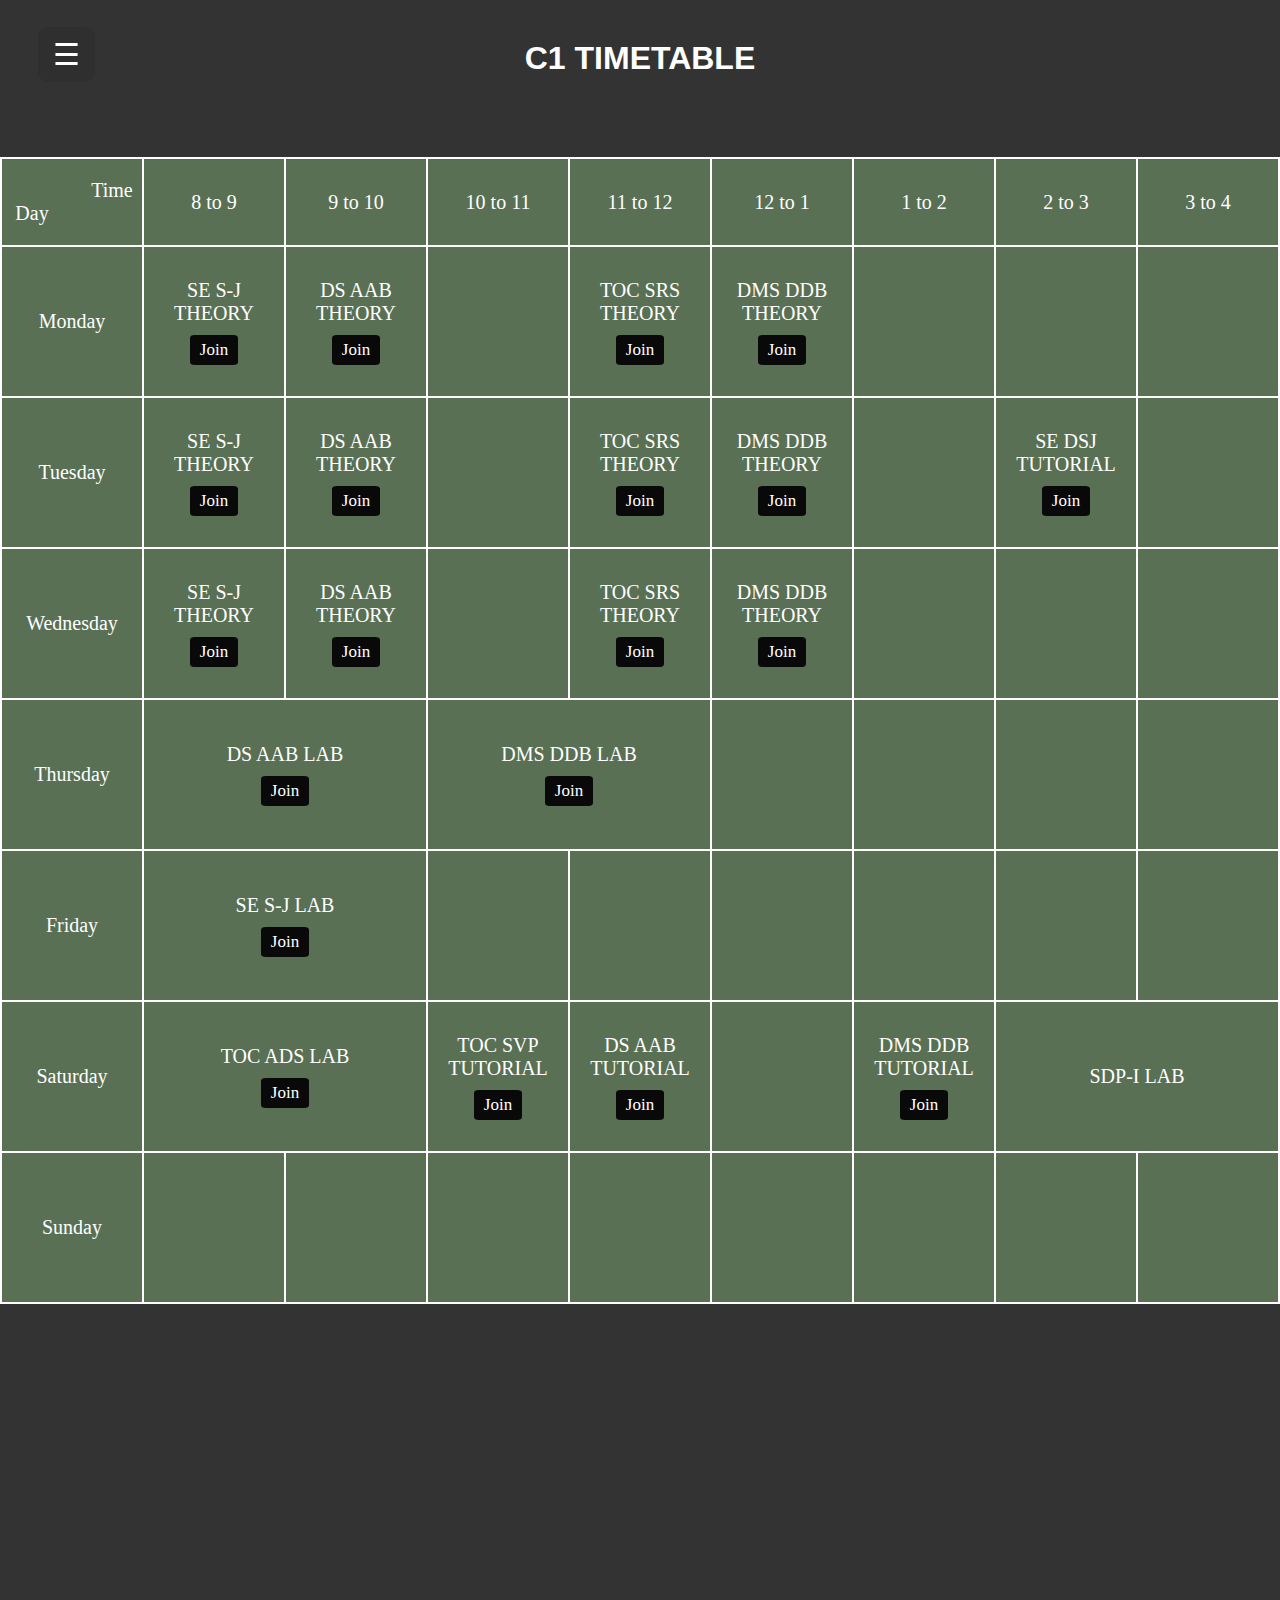
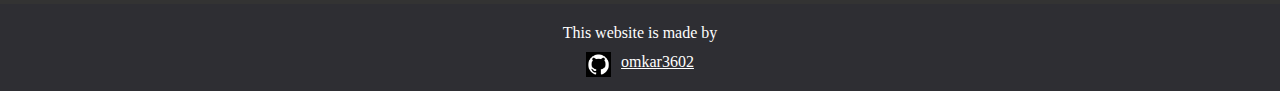
==== index.html @ 1ed95501 "moved toc lab c1 to sat" ====
<!DOCTYPE html>
<html>

<head>
    <title>
        C1 TIMETABLE
    </title>
    <link rel="icon" href="images/calendar-event.svg" type="image/x-icon">
    <meta name="viewport" content="width=device-width, initial-scale=0.7, user-scalable=yes">
    <script type="text/javascript" src="https://ajax.googleapis.com/ajax/libs/jquery/1.12.4/jquery.min.js"></script>
    <script type="text/javascript" src="utils/jquery.doubleScroll.js"></script>
    <link rel="stylesheet" type="text/css" href="style/main.css">
</head>

<body>
    <main>
        <h1 id="heading">C1 TIMETABLE</h1>
        <button class="openbtn" onclick="openNav()">☰</button>
        <div id="mySidebar" class="sidebar">
            <a href="javascript:void(0)" class="closebtn" onclick="closeNav()">×</a>
            <a href="index.html">C1 TIMETABLE</a>
            <a href="C2.html">C2 TIMETABLE</a>
            <a href="C3.html">C3 TIMETABLE</a>
            <a href="https://github.com/omkar3602/omkar3602.github.io" target="_blank">
                <div class="gitimg">
                    <img src="images/github.png" alt="github">
                </div>
                Github link
            </a>
        </div>
        <div class="responsive">
            <table id="myTable">
                <tr>
                    <td style="min-width:100px">
                        <!-- <div class="line"></div> -->
                        <div class="right">Time</div>
                        <div class="left">Day</div>
                    </td>
                    <td style="min-width:100px">8 to 9</td>
                    <td style="min-width:100px">9 to 10</td>
                    <td style="min-width:100px">10 to 11</td>
                    <td style="min-width:100px">11 to 12</td>
                    <td style="min-width:100px">12 to 1</td>
                    <td style="min-width:100px">1 to 2</td>
                    <td style="min-width:100px">2 to 3</td>
                    <td style="min-width:100px">3 to 4</td>
                    <td style="min-width:100px">4 to 5</td>
                    <td style="min-width:100px">5 to 6</td>
                </tr>
                <tr height="151">
                    <td>Monday</td>
                    <td>
                        SE S-J THEORY
                        <a href="https://meet.google.com/gjp-chkc-pif" target="_blank">Join</a>
                    </td>
                    <td>
                        DS AAB THEORY
                        <a href="https://meet.google.com/sne-xwvb-awe" target="_blank">Join</a>
                    </td>
                    <td></td>
                    <td>
                        TOC SRS THEORY
                        <a href="https://meet.google.com/kwf-mywf-iic" target="_blank">Join</a>
                    </td>
                    <td>
                        DMS DDB THEORY
                        <a href="https://meet.google.com/fhu-aett-rfx" target="_blank">Join</a>
                    </td>
                    <td></td>
                    <td></td>
                    <td></td>
                    <td></td>
                    <td></td>
                </tr>
                <tr height="151">
                    <td>Tuesday</td>
                    <td>
                        SE S-J THEORY
                        <a href="https://meet.google.com/gjp-chkc-pif" target="_blank">Join</a>
                    </td>
                    <td>
                        DS AAB THEORY
                        <a href="https://meet.google.com/sne-xwvb-awe" target="_blank">Join</a>
                    </td>
                    <td></td>
                    <td>
                        TOC SRS THEORY
                        <a href="https://meet.google.com/kwf-mywf-iic" target="_blank">Join</a>
                    </td>
                    <td>
                        DMS DDB THEORY
                        <a href="https://meet.google.com/fhu-aett-rfx" target="_blank">Join</a>
                    </td>
                    <td></td>
                    <td>
                        SE DSJ TUTORIAL
                        <a href="https://meet.google.com/sbp-oxto-xka" target="_blank">Join</a>
                    </td>
                    <td></td>
                    <td></td>
                    <td></td>
                </tr>
                <tr height="151">
                    <td>Wednesday</td>
                    <td>
                        SE S-J THEORY
                        <a href="https://meet.google.com/gjp-chkc-pif" target="_blank">Join</a>
                    </td>
                    <td>
                        DS AAB THEORY
                        <a href="https://meet.google.com/sne-xwvb-awe" target="_blank">Join</a>
                    </td>
                    <td></td>
                    <td>
                        TOC SRS THEORY
                        <a href="https://meet.google.com/kwf-mywf-iic" target="_blank">Join</a>
                    </td>
                    <td>
                        DMS DDB THEORY
                        <a href="https://meet.google.com/fhu-aett-rfx" target="_blank">Join</a>
                    </td>
                    <td></td>
                    <td></td>
                    <td></td>
                    <td></td>
                    <td></td>
                </tr>
                <tr height="151">
                    <td>Thursday</td>
                    <td colspan="2">
                        DS AAB LAB
                        <a href="https://meet.google.com/sne-xwvb-awe" target="_blank">Join</a>
                    </td>
                    <td colspan="2">
                        DMS DDB LAB
                        <a href="https://meet.google.com/ckw-exks-jpo" target="_blank">Join</a>
                    </td>
                    <td></td>
                    <td></td>
                    <td></td>
                    <td></td>
                    <td></td>
                    <td></td>
                </tr>
                <tr height="151">
                    <td>Friday</td>
                    <td colspan="2">
                        SE S-J LAB
                        <a href="https://meet.google.com/gjp-chkc-pif" target="_blank">Join</a>
                    </td>
                    <td></td>
                    <td></td>
                    <td></td>
                    <td></td>
                    <td></td>
                    <td></td>
                    <td></td>
                    <td></td>
                </tr>
                <tr height="151">
                    <td>Saturday</td>
                    <td colspan="2">
                        TOC ADS LAB
                        <a href="https://meet.google.com/qin-ubzt-kwa" target="_blank">Join</a>
                    </td>
                    <td>
                        TOC SVP TUTORIAL
                        <a href="https://meet.google.com/xcw-bgxd-rej" target="_blank">Join</a>
                    </td>
                    <td>
                        DS AAB TUTORIAL
                        <a href="https://meet.google.com/sne-xwvb-awe" target="_blank">Join</a>
                    </td>
                    <td></td>
                    <td>
                        DMS DDB TUTORIAL
                        <a href="https://meet.google.com/zoc-qiup-boy" target="_blank">Join</a>
                    </td>
                    <td colspan="2">
                        SDP-I LAB
                    </td>
                    <td colspan="2">
                        EDAI-III LAB
                    </td>
                </tr>
                <tr height="151">
                    <td>Sunday</td>
                    <td></td>
                    <td></td>
                    <td></td>
                    <td></td>
                    <td></td>
                    <td></td>
                    <td></td>
                    <td></td>
                    <td></td>
                    <td></td>
                </tr>
            </table>
        </div>
        <div class="space"></div>
    </main>
    <footer>
        <p>This website is made by</p>
        <div class="center">
            <div class="gitimg">
                <img src="images/github.png" alt="github">
            </div>
            <div class="git">
                <a href="https://github.com/omkar3602" target="_blank">
                    omkar3602
                </a>
            </div>
        </div>
    </footer>
    <script type="text/javascript">
        $(document).ready(function () {
            $('.responsive').doubleScroll({ resetOnWindowResize: true });
        });
    </script>
    <script>
        function openNav() {
            document.getElementById("mySidebar").style.width = "250px";
        }

        function closeNav() {
            document.getElementById("mySidebar").style.width = "0";
        }
    </script>
</body>

</html>
---- style/main.css ----
html {
    height: 100%;
}

* {
    padding: 0;
    margin: 0;
}

body {
    background: #333;
    color: #fff;
    text-align: center;
    /*overflow-x: hidden;*/
    display: flex;
    flex-direction: column;
    min-height: 100%;
}

#heading {
    color: #fff;
    text-align: center;
    font-family: 'Lucida Sans', 'Lucida Sans Regular', 'Lucida Grande', 'Lucida Sans Unicode', Geneva, Verdana, sans-serif;
    margin: 40px auto 60px auto;
}

table {
    margin: 0 auto;
    border-collapse: collapse;
    background: rgb(89, 112, 85);
}

@media screen and (min-width: 800px) {
    table {
        width: 70%;
    }
}

.right {
    position: relative;
    left: 40%;
}

.left {
    position: relative;
    right: 40%;
}

td {
    min-width: 90px;
    border: 2px solid #fff;
    padding: 20px;
}

tr {
    font-size: 20px;
}

table a {
    width: fit-content;
    padding: 5px 10px;
    text-decoration: none;
    color: #fff;
    display: block;
    margin: 10px auto 0 auto;
    background: rgb(10, 9, 9);
    border-radius: 10%;
    font-size: 17px;
}

table a:hover {
    background: rgb(63, 48, 58);
    /* border: solid 1px black;  */
}

.space {
    margin-bottom: 300px;
}

footer {
    background: #2e2e33;
    color: #fff;
    text-align: center;
    padding: 20px;
    padding-bottom: 10px;
    margin-top: auto;
    /* width: 100%; */
}

footer p {
    padding-bottom: 10px;
}

.gitimg {
    float: left;
    width: fit-content;
}

footer img {
    display: block;
    margin: 0 auto;
    width: 25px;
}

footer a {
    margin-left: 10px;
    vertical-align: middle;
    color: #fff;
}

footer a:hover {
    color: cornflowerblue;
}

footer a:active {
    color: rgb(159, 100, 237);
}

.git {
    vertical-align: middle;
    float: left;
    box-sizing: border-box;
}

.center {
    display: inline-block;
    margin: auto;
}

.line {
    width: 163px;
    height: 46px;
    border-bottom: 1px solid #fff;
    transform:
        translateY(-20px) translateX(-20px) rotate(32deg);
    position: absolute;
    /* top: -20px; */
}

.responsive {
    overflow-x: auto;
}

.sidebar {
    height: 100%;
    width: 0;
    position: fixed;
    z-index: 1;
    top: 0;
    left: 0;
    background-color: rgb(37, 37, 37);
    overflow-x: hidden;
    transition: 0.5s;
    padding-top: 60px;
}

.sidebar a {
    padding: 8px 8px 8px 32px;
    text-decoration: none;
    font-size: 25px;
    color: #818181;
    display: block;
    transition: 0.3s;
}

.sidebar a:hover {
    color: #f1f1f1;
}

.sidebar .closebtn {
    position: absolute;
    top: 0;
    right: 25px;
    font-size: 36px;
    margin-left: 50px;
}

.openbtn {
    font-size: 30px;
    cursor: pointer;
    background-color: #333;
    color: white;
    padding: 10px 15px;
    border: none;
    border-radius: 10px;
    position: absolute;
    top: 3%;
    left: 3%;
    background-color: rgb(47, 47, 47);
}

.openbtn:hover {
    background-color: rgb(39, 39, 39);
}

/* On smaller screens, where height is less than 450px, change the style of the sidenav (less padding and a smaller font size) */
@media screen and (max-height: 450px) {
    .sidebar {
        padding-top: 15px;
    }

    .sidebar a {
        font-size: 18px;
    }

}

#mySidebar img {
    display: block;
    margin: 0 auto;
    padding-left: 20px;
    width: 25px;
}
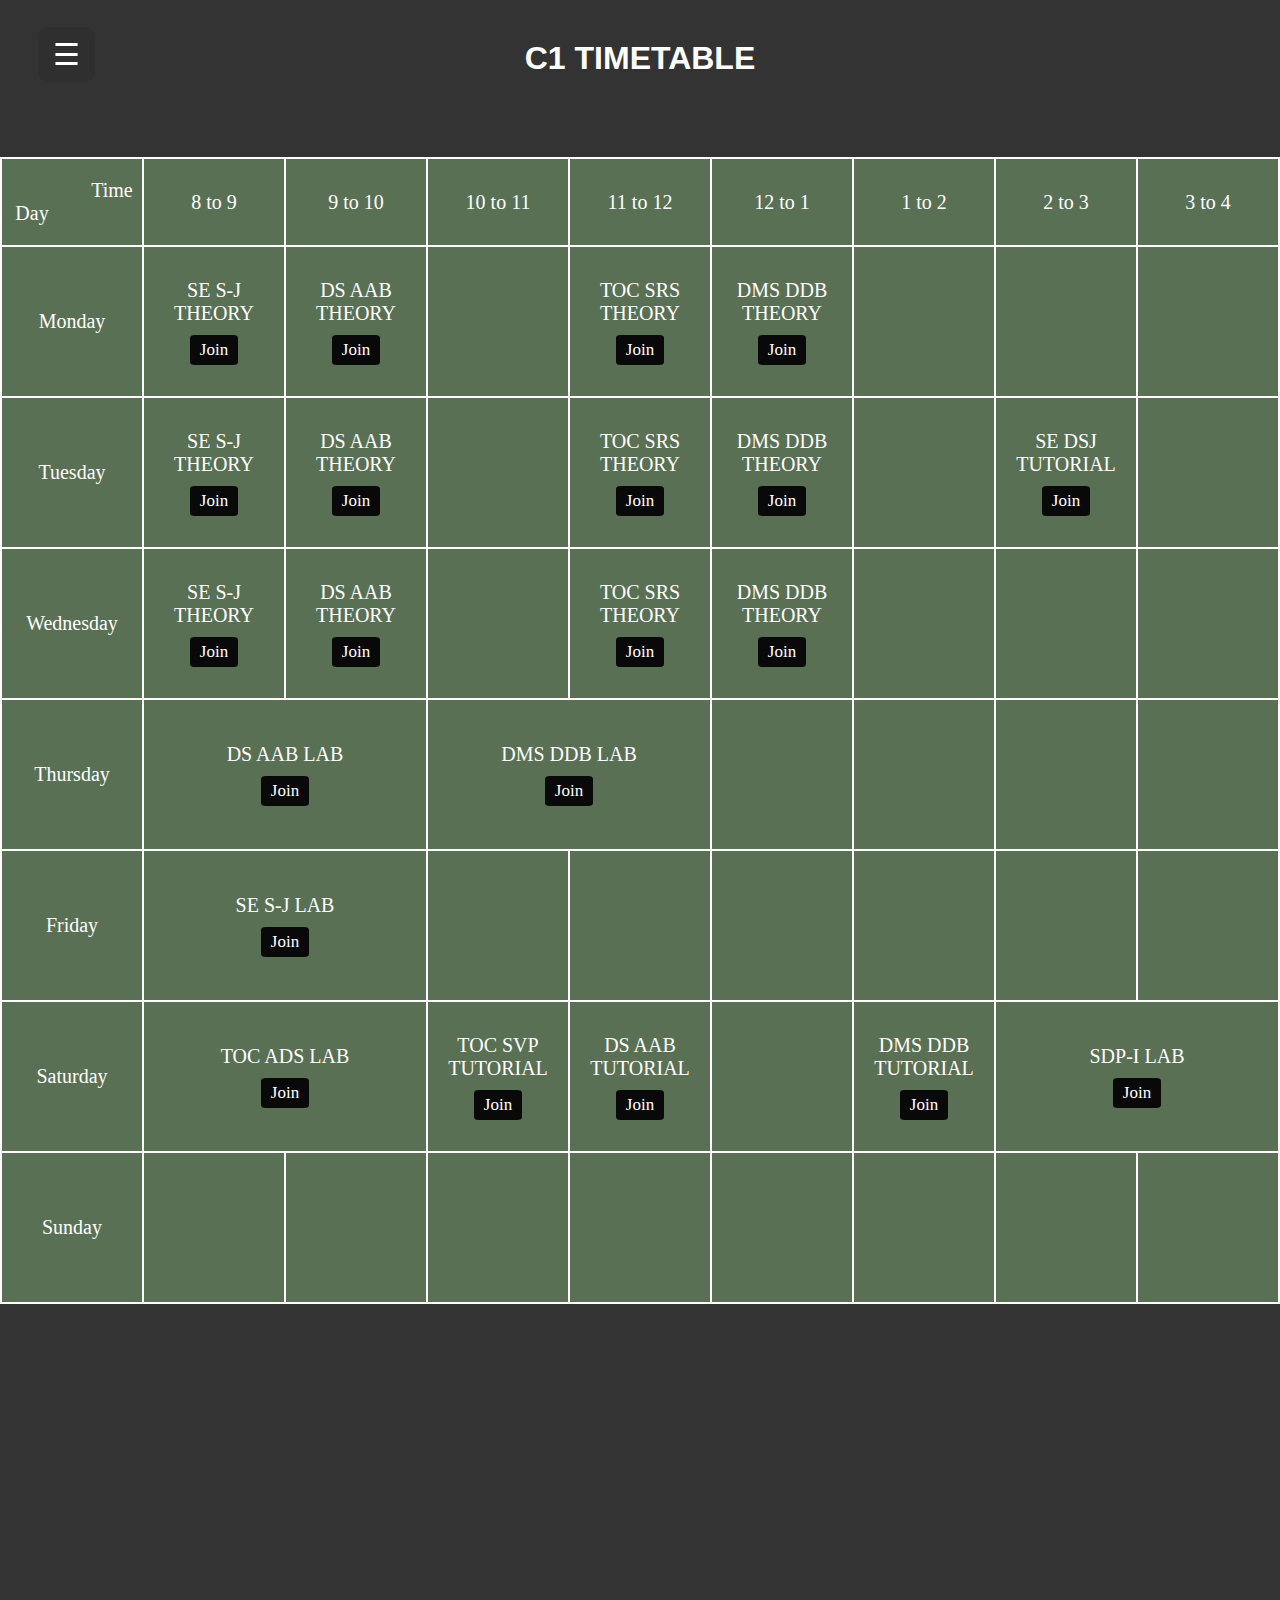
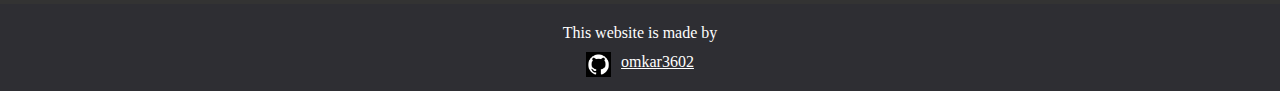
==== commit 3847c24a: "added edi and sdp links" ====
--- a/index.html
+++ b/index.html
@@ -51,7 +51,7 @@
                     <td>Monday</td>
                     <td>
                         SE S-J THEORY
-                        <a href="https://meet.google.com/gjp-chkc-pif" target="_blank">Join</a>
+                        <a href="https://meet.google.com/lookup/ghhy43ghkd" target="_blank">Join</a>
                     </td>
                     <td>
                         DS AAB THEORY
@@ -76,7 +76,7 @@
                     <td>Tuesday</td>
                     <td>
                         SE S-J THEORY
-                        <a href="https://meet.google.com/gjp-chkc-pif" target="_blank">Join</a>
+                        <a href="https://meet.google.com/lookup/ghhy43ghkd" target="_blank">Join</a>
                     </td>
                     <td>
                         DS AAB THEORY
@@ -104,7 +104,7 @@
                     <td>Wednesday</td>
                     <td>
                         SE S-J THEORY
-                        <a href="https://meet.google.com/gjp-chkc-pif" target="_blank">Join</a>
+                        <a href="https://meet.google.com/lookup/ghhy43ghkd" target="_blank">Join</a>
                     </td>
                     <td>
                         DS AAB THEORY
@@ -146,7 +146,7 @@
                     <td>Friday</td>
                     <td colspan="2">
                         SE S-J LAB
-                        <a href="https://meet.google.com/gjp-chkc-pif" target="_blank">Join</a>
+                        <a href="https://meet.google.com/lookup/ghhy43ghkd" target="_blank">Join</a>
                     </td>
                     <td></td>
                     <td></td>
@@ -178,9 +178,11 @@
                     </td>
                     <td colspan="2">
                         SDP-I LAB
+                        <a href="https://meet.google.com/uiy-dyjc-aqu" target="_blank">Join</a>
                     </td>
                     <td colspan="2">
                         EDAI-III LAB
+                        <a href="https://meet.google.com/wjn-mfjq-yja" target="_blank">Join</a>
                     </td>
                 </tr>
                 <tr height="151">
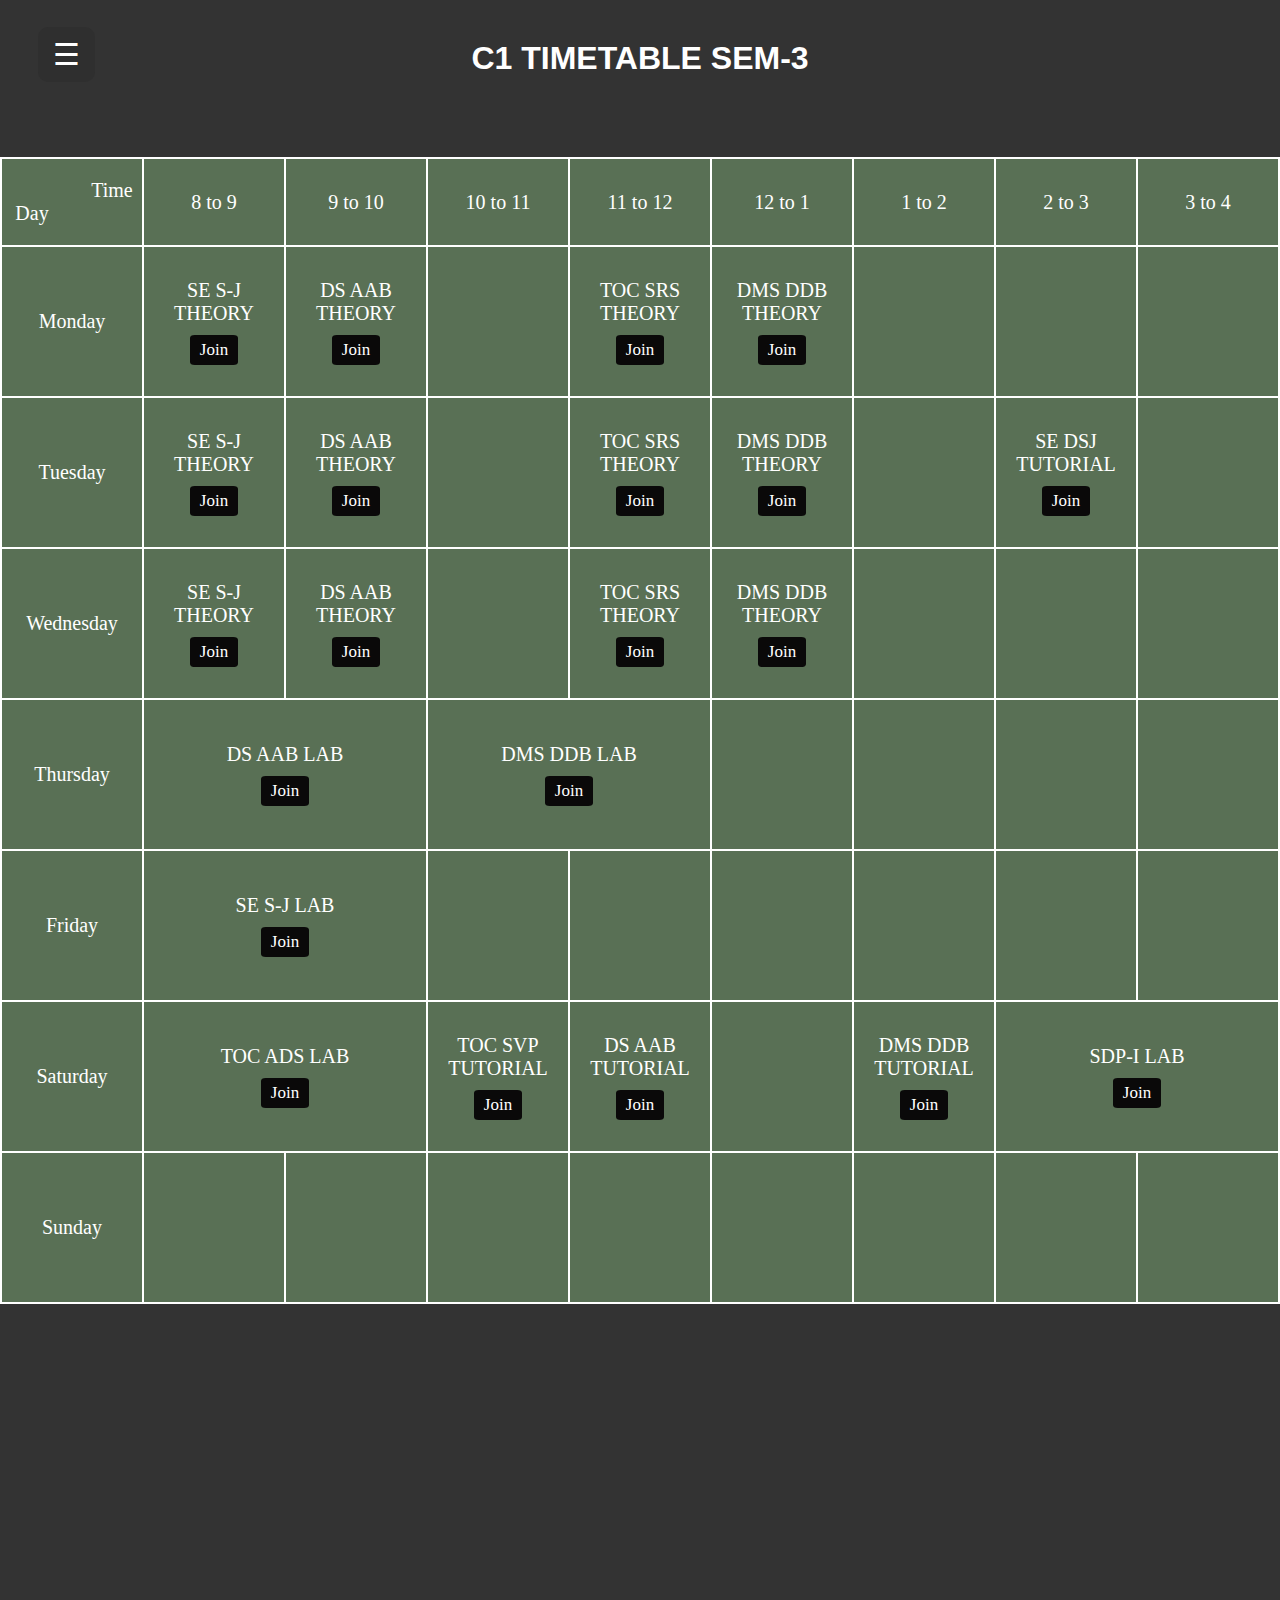
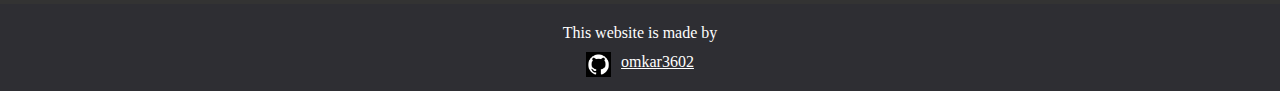
==== commit a4eeb66c: "SEM-3 TIMETABLE" ====
--- a/index.html
+++ b/index.html
@@ -14,7 +14,7 @@
 
 <body>
     <main>
-        <h1 id="heading">C1 TIMETABLE</h1>
+        <h1 id="heading">C1 TIMETABLE  SEM-3</h1>
         <button class="openbtn" onclick="openNav()">☰</button>
         <div id="mySidebar" class="sidebar">
             <a href="javascript:void(0)" class="closebtn" onclick="closeNav()">×</a>
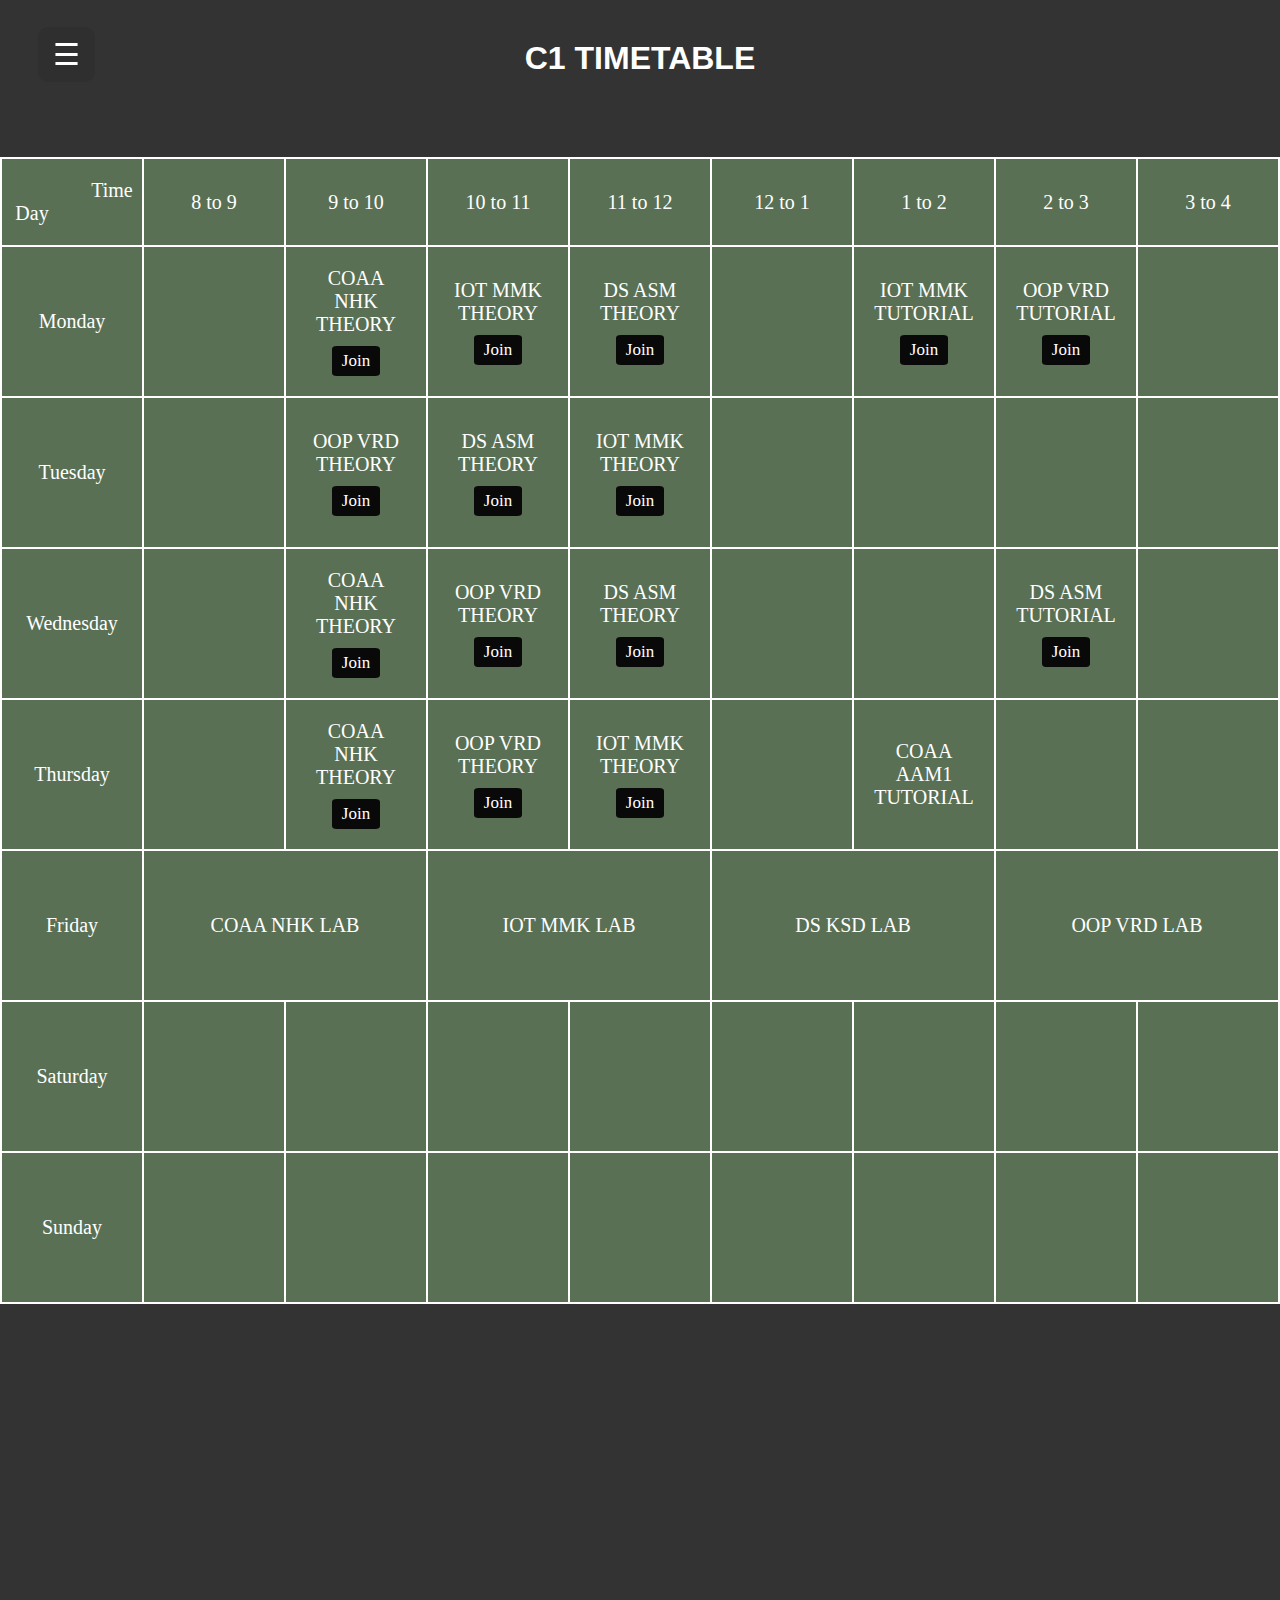
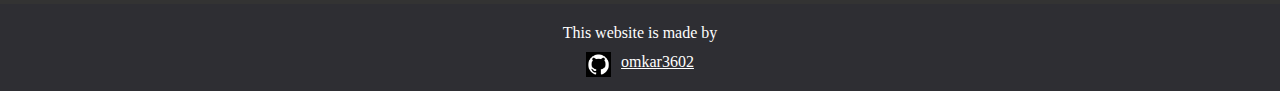
==== commit 3a3380aa: "SEM-4 TIMETABLE" ====
--- a/index.html
+++ b/index.html
@@ -14,13 +14,11 @@
 
 <body>
     <main>
-        <h1 id="heading">C1 TIMETABLE  SEM-3</h1>
+        <h1 id="heading">C1 TIMETABLE</h1>
         <button class="openbtn" onclick="openNav()">☰</button>
         <div id="mySidebar" class="sidebar">
             <a href="javascript:void(0)" class="closebtn" onclick="closeNav()">×</a>
             <a href="index.html">C1 TIMETABLE</a>
-            <a href="C2.html">C2 TIMETABLE</a>
-            <a href="C3.html">C3 TIMETABLE</a>
             <a href="https://github.com/omkar3602/omkar3602.github.io" target="_blank">
                 <div class="gitimg">
                     <img src="images/github.png" alt="github">
@@ -49,94 +47,99 @@
                 </tr>
                 <tr height="151">
                     <td>Monday</td>
-                    <td>
-                        SE S-J THEORY
-                        <a href="https://meet.google.com/lookup/ghhy43ghkd" target="_blank">Join</a>
-                    </td>
-                    <td>
-                        DS AAB THEORY
-                        <a href="https://meet.google.com/sne-xwvb-awe" target="_blank">Join</a>
-                    </td>
-                    <td></td>
-                    <td>
-                        TOC SRS THEORY
-                        <a href="https://meet.google.com/kwf-mywf-iic" target="_blank">Join</a>
-                    </td>
-                    <td>
-                        DMS DDB THEORY
-                        <a href="https://meet.google.com/fhu-aett-rfx" target="_blank">Join</a>
-                    </td>
-                    <td></td>
-                    <td></td>
+                    <td></td>
+                    <td>
+                        COAA NHK THEORY
+                        <a href="https://meet.google.com/fui-mzqu-ojn" target="_blank">Join</a>
+                    </td>
+                    <td>
+                        IOT MMK THEORY
+                        <a href="https://meet.google.com/ywf-bxyt-tgx" target="_blank">Join</a>
+                    </td>
+                    <td>
+                        DS ASM THEORY
+                        <a href="https://meet.google.com/dex-bqvg-yib" target="_blank">Join</a>
+                    </td>
+                    <td></td>
+                    <td>
+                        IOT MMK TUTORIAL
+                        <a href="https://meet.google.com/ywf-bxyt-tgx" target="_blank">Join</a>
+                    </td>
+                    <td>
+                        OOP VRD TUTORIAL
+                        <a href="https://meet.google.com/vuk-jyvq-jhz" target="_blank">Join</a>
+                    </td>
                     <td></td>
                     <td></td>
                     <td></td>
                 </tr>
                 <tr height="151">
                     <td>Tuesday</td>
-                    <td>
-                        SE S-J THEORY
-                        <a href="https://meet.google.com/lookup/ghhy43ghkd" target="_blank">Join</a>
-                    </td>
-                    <td>
-                        DS AAB THEORY
-                        <a href="https://meet.google.com/sne-xwvb-awe" target="_blank">Join</a>
-                    </td>
-                    <td></td>
-                    <td>
-                        TOC SRS THEORY
-                        <a href="https://meet.google.com/kwf-mywf-iic" target="_blank">Join</a>
-                    </td>
-                    <td>
-                        DMS DDB THEORY
-                        <a href="https://meet.google.com/fhu-aett-rfx" target="_blank">Join</a>
-                    </td>
-                    <td></td>
-                    <td>
-                        SE DSJ TUTORIAL
-                        <a href="https://meet.google.com/sbp-oxto-xka" target="_blank">Join</a>
-                    </td>
+                    <td></td>
+                    <td>
+                        OOP VRD THEORY
+                        <a href="https://meet.google.com/vuk-jyvq-jhz" target="_blank">Join</a>
+                    </td>
+                    <td>
+                        DS ASM THEORY
+                        <a href="https://meet.google.com/dex-bqvg-yib" target="_blank">Join</a>
+                    </td>
+                    <td>
+                        IOT MMK THEORY
+                        <a href="https://meet.google.com/ywf-bxyt-tgx" target="_blank">Join</a>
+                    </td>
+                    <td></td>
+                    <td></td>
+                    <td></td>
                     <td></td>
                     <td></td>
                     <td></td>
                 </tr>
                 <tr height="151">
                     <td>Wednesday</td>
-                    <td>
-                        SE S-J THEORY
-                        <a href="https://meet.google.com/lookup/ghhy43ghkd" target="_blank">Join</a>
-                    </td>
-                    <td>
-                        DS AAB THEORY
-                        <a href="https://meet.google.com/sne-xwvb-awe" target="_blank">Join</a>
-                    </td>
-                    <td></td>
-                    <td>
-                        TOC SRS THEORY
-                        <a href="https://meet.google.com/kwf-mywf-iic" target="_blank">Join</a>
-                    </td>
-                    <td>
-                        DMS DDB THEORY
-                        <a href="https://meet.google.com/fhu-aett-rfx" target="_blank">Join</a>
-                    </td>
-                    <td></td>
-                    <td></td>
+                    <td></td>
+                    <td>
+                        COAA NHK THEORY
+                        <a href="https://meet.google.com/fui-mzqu-ojn" target="_blank">Join</a>
+                    </td>
+                    <td>
+                        OOP VRD THEORY
+                        <a href="https://meet.google.com/vuk-jyvq-jhz" target="_blank">Join</a>
+                    </td>
+                    <td>
+                        DS ASM THEORY
+                        <a href="https://meet.google.com/dex-bqvg-yib" target="_blank">Join</a>
+                    </td>
+                    <td></td>
+                    <td></td>
+                    <td>
+                        DS ASM TUTORIAL
+                        <a href="https://meet.google.com/dex-bqvg-yib" target="_blank">Join</a>
+                    </td>
                     <td></td>
                     <td></td>
                     <td></td>
                 </tr>
                 <tr height="151">
                     <td>Thursday</td>
-                    <td colspan="2">
-                        DS AAB LAB
-                        <a href="https://meet.google.com/sne-xwvb-awe" target="_blank">Join</a>
-                    </td>
-                    <td colspan="2">
-                        DMS DDB LAB
-                        <a href="https://meet.google.com/ckw-exks-jpo" target="_blank">Join</a>
-                    </td>
-                    <td></td>
-                    <td></td>
+                    <td></td>
+                    <td>
+                        COAA NHK THEORY
+                        <a href="https://meet.google.com/fui-mzqu-ojn" target="_blank">Join</a>
+                    </td>
+                    <td>
+                        OOP VRD THEORY
+                        <a href="https://meet.google.com/vuk-jyvq-jhz" target="_blank">Join</a>
+                    </td>
+                    <td>
+                        IOT MMK THEORY
+                        <a href="https://meet.google.com/ywf-bxyt-tgx" target="_blank">Join</a>
+                    </td>
+                    <td></td>
+                    <td>
+                        COAA AAM1 TUTORIAL
+                        <!-- <a href="" target="_blank">Join</a> -->
+                    </td>
                     <td></td>
                     <td></td>
                     <td></td>
@@ -145,45 +148,36 @@
                 <tr height="151">
                     <td>Friday</td>
                     <td colspan="2">
-                        SE S-J LAB
-                        <a href="https://meet.google.com/lookup/ghhy43ghkd" target="_blank">Join</a>
-                    </td>
-                    <td></td>
-                    <td></td>
-                    <td></td>
-                    <td></td>
-                    <td></td>
-                    <td></td>
+                        COAA NHK LAB
+                        <!-- <a href="" target="_blank">Join</a> -->
+                    </td>
+                    <td colspan="2">
+                        IOT MMK LAB
+                        <!-- <a href="" target="_blank">Join</a> -->
+                    </td>
+                    <td colspan="2">
+                        DS KSD LAB
+                        <!-- <a href="" target="_blank">Join</a> -->
+                    </td>
+                    <td colspan="2">
+                        OOP VRD LAB
+                        <!-- <a href="" target="_blank">Join</a> -->
+                    </td>
                     <td></td>
                     <td></td>
                 </tr>
                 <tr height="151">
                     <td>Saturday</td>
-                    <td colspan="2">
-                        TOC ADS LAB
-                        <a href="https://meet.google.com/qin-ubzt-kwa" target="_blank">Join</a>
-                    </td>
-                    <td>
-                        TOC SVP TUTORIAL
-                        <a href="https://meet.google.com/xcw-bgxd-rej" target="_blank">Join</a>
-                    </td>
-                    <td>
-                        DS AAB TUTORIAL
-                        <a href="https://meet.google.com/sne-xwvb-awe" target="_blank">Join</a>
-                    </td>
-                    <td></td>
-                    <td>
-                        DMS DDB TUTORIAL
-                        <a href="https://meet.google.com/zoc-qiup-boy" target="_blank">Join</a>
-                    </td>
-                    <td colspan="2">
-                        SDP-I LAB
-                        <a href="https://meet.google.com/uiy-dyjc-aqu" target="_blank">Join</a>
-                    </td>
-                    <td colspan="2">
-                        EDAI-III LAB
-                        <a href="https://meet.google.com/wjn-mfjq-yja" target="_blank">Join</a>
-                    </td>
+                    <td></td>
+                    <td></td>
+                    <td></td>
+                    <td></td>
+                    <td></td>
+                    <td></td>
+                    <td></td>
+                    <td></td>
+                    <td></td>
+                    <td></td>
                 </tr>
                 <tr height="151">
                     <td>Sunday</td>
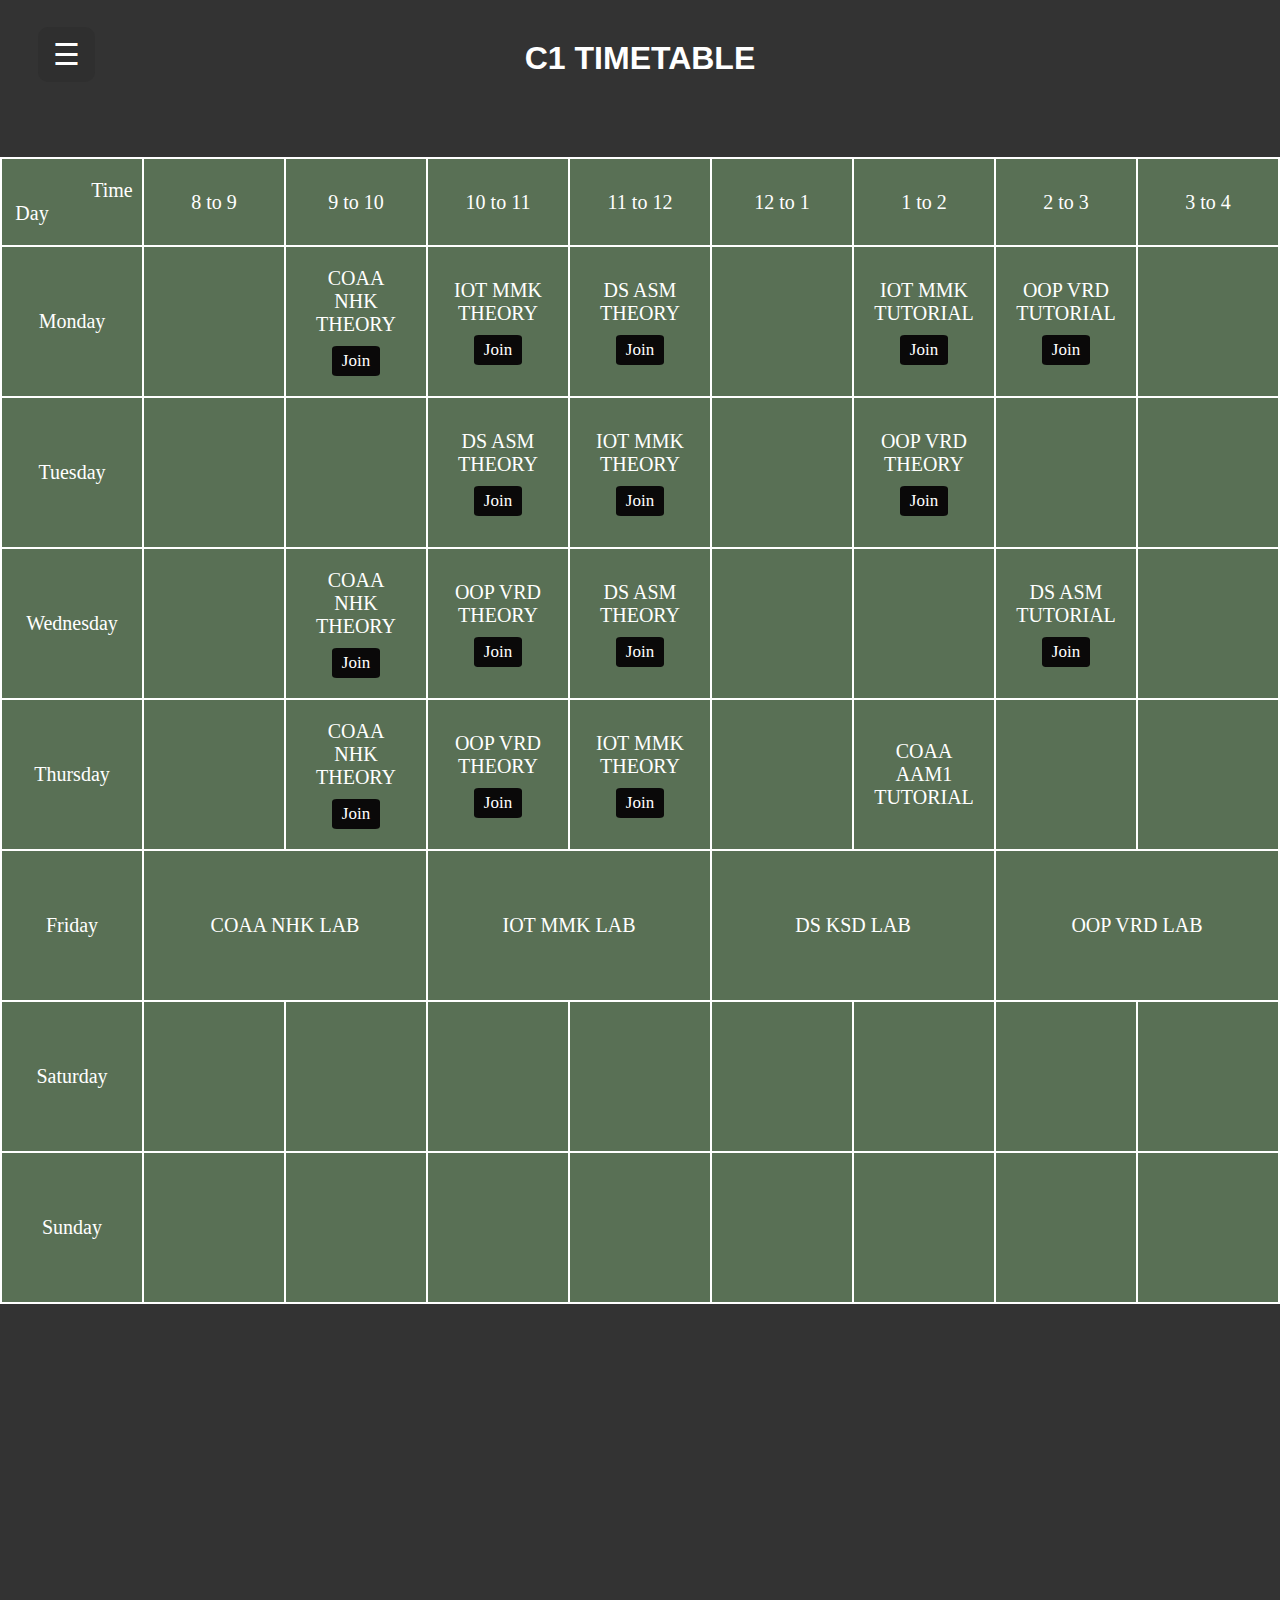
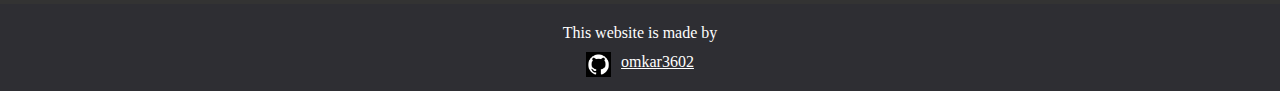
==== commit 939e672b: "Changes as released by clg" ====
--- a/index.html
+++ b/index.html
@@ -76,20 +76,20 @@
                 <tr height="151">
                     <td>Tuesday</td>
                     <td></td>
+                    <td></td>
+                    <td>
+                        DS ASM THEORY
+                        <a href="https://meet.google.com/dex-bqvg-yib" target="_blank">Join</a>
+                    </td>
+                    <td>
+                        IOT MMK THEORY
+                        <a href="https://meet.google.com/ywf-bxyt-tgx" target="_blank">Join</a>
+                    </td>
+                    <td></td>
                     <td>
                         OOP VRD THEORY
                         <a href="https://meet.google.com/vuk-jyvq-jhz" target="_blank">Join</a>
                     </td>
-                    <td>
-                        DS ASM THEORY
-                        <a href="https://meet.google.com/dex-bqvg-yib" target="_blank">Join</a>
-                    </td>
-                    <td>
-                        IOT MMK THEORY
-                        <a href="https://meet.google.com/ywf-bxyt-tgx" target="_blank">Join</a>
-                    </td>
-                    <td></td>
-                    <td></td>
                     <td></td>
                     <td></td>
                     <td></td>
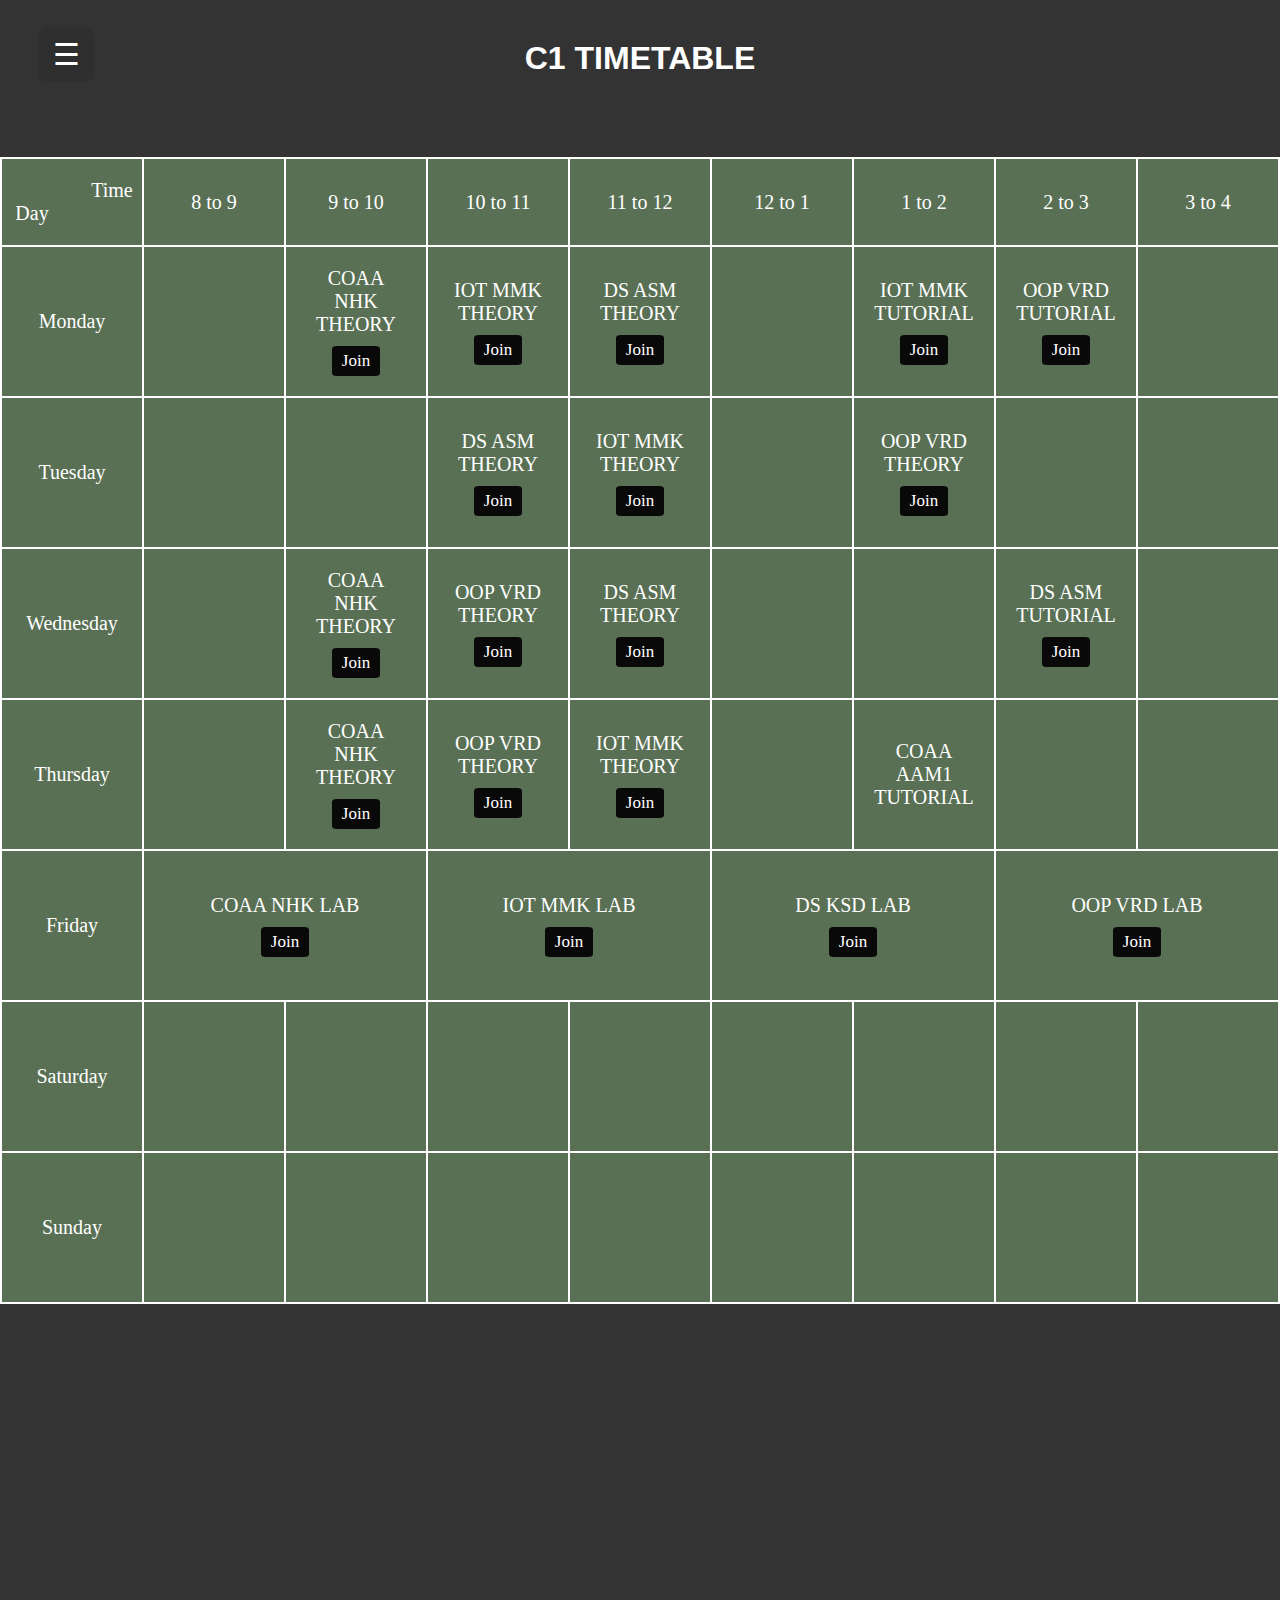
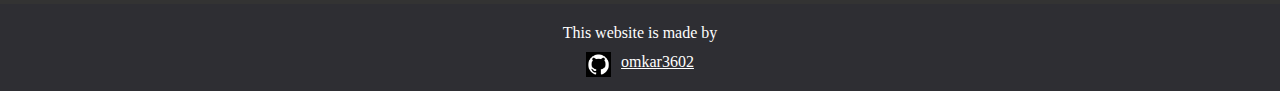
==== commit e983cc6f: "Add lab links" ====
--- a/index.html
+++ b/index.html
@@ -149,19 +149,19 @@
                     <td>Friday</td>
                     <td colspan="2">
                         COAA NHK LAB
-                        <!-- <a href="" target="_blank">Join</a> -->
+                        <a href="https://meet.google.com/fui-mzqu-ojn" target="_blank">Join</a>
                     </td>
                     <td colspan="2">
                         IOT MMK LAB
-                        <!-- <a href="" target="_blank">Join</a> -->
+                        <a href="https://meet.google.com/ywf-bxyt-tgx" target="_blank">Join</a>
                     </td>
                     <td colspan="2">
                         DS KSD LAB
-                        <!-- <a href="" target="_blank">Join</a> -->
+                        <a href="https://meet.google.com/eag-ohjp-cfb" target="_blank">Join</a>
                     </td>
                     <td colspan="2">
                         OOP VRD LAB
-                        <!-- <a href="" target="_blank">Join</a> -->
+                        <a href="https://meet.google.com/vuk-jyvq-jhz" target="_blank">Join</a>
                     </td>
                     <td></td>
                     <td></td>
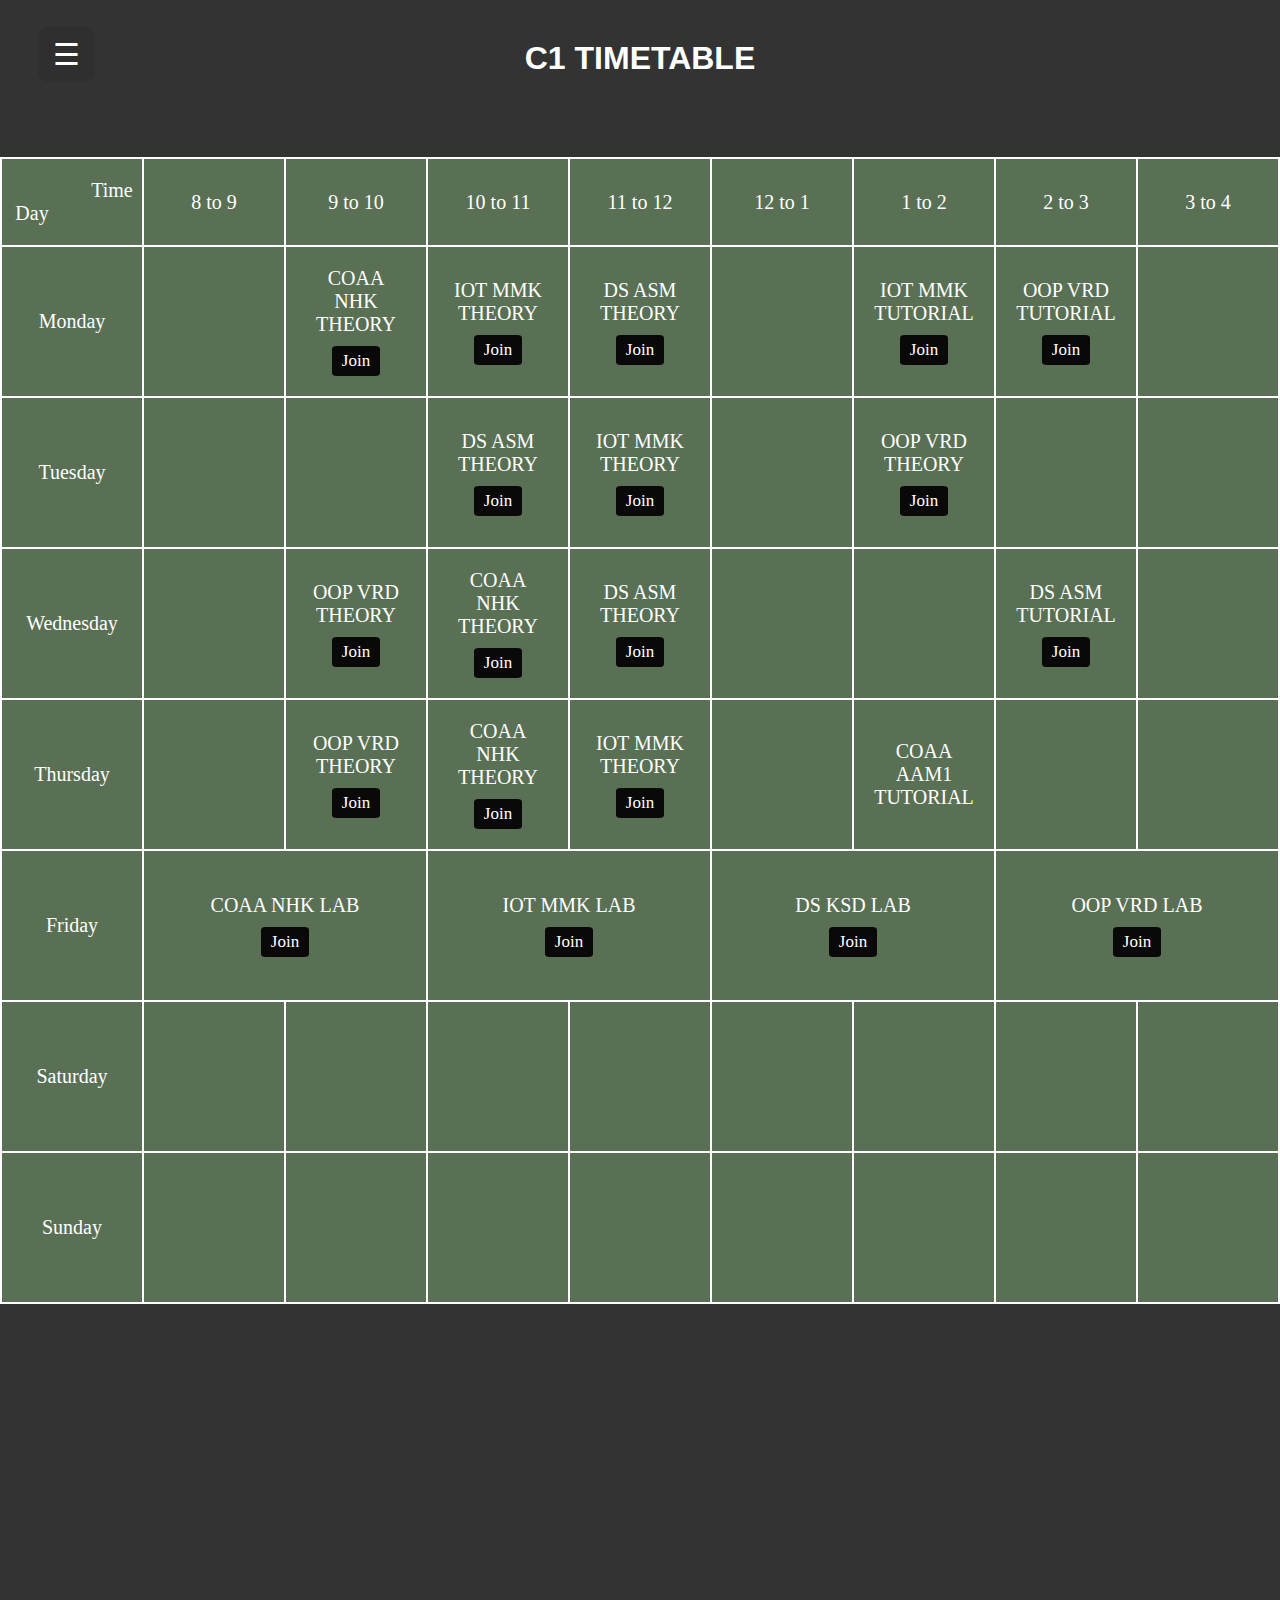
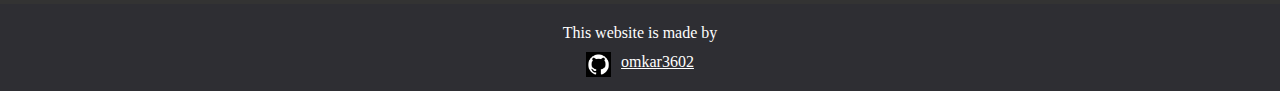
==== commit d1c35e48: "Corrections in TT" ====
--- a/index.html
+++ b/index.html
@@ -99,37 +99,37 @@
                     <td>Wednesday</td>
                     <td></td>
                     <td>
+                        OOP VRD THEORY
+                        <a href="https://meet.google.com/vuk-jyvq-jhz" target="_blank">Join</a>
+                    </td>
+                    <td>
                         COAA NHK THEORY
                         <a href="https://meet.google.com/fui-mzqu-ojn" target="_blank">Join</a>
                     </td>
                     <td>
+                        DS ASM THEORY
+                        <a href="https://meet.google.com/dex-bqvg-yib" target="_blank">Join</a>
+                    </td>
+                    <td></td>
+                    <td></td>
+                    <td>
+                        DS ASM TUTORIAL
+                        <a href="https://meet.google.com/dex-bqvg-yib" target="_blank">Join</a>
+                    </td>
+                    <td></td>
+                    <td></td>
+                    <td></td>
+                </tr>
+                <tr height="151">
+                    <td>Thursday</td>
+                    <td></td>
+                    <td>
                         OOP VRD THEORY
                         <a href="https://meet.google.com/vuk-jyvq-jhz" target="_blank">Join</a>
                     </td>
                     <td>
-                        DS ASM THEORY
-                        <a href="https://meet.google.com/dex-bqvg-yib" target="_blank">Join</a>
-                    </td>
-                    <td></td>
-                    <td></td>
-                    <td>
-                        DS ASM TUTORIAL
-                        <a href="https://meet.google.com/dex-bqvg-yib" target="_blank">Join</a>
-                    </td>
-                    <td></td>
-                    <td></td>
-                    <td></td>
-                </tr>
-                <tr height="151">
-                    <td>Thursday</td>
-                    <td></td>
-                    <td>
                         COAA NHK THEORY
                         <a href="https://meet.google.com/fui-mzqu-ojn" target="_blank">Join</a>
-                    </td>
-                    <td>
-                        OOP VRD THEORY
-                        <a href="https://meet.google.com/vuk-jyvq-jhz" target="_blank">Join</a>
                     </td>
                     <td>
                         IOT MMK THEORY
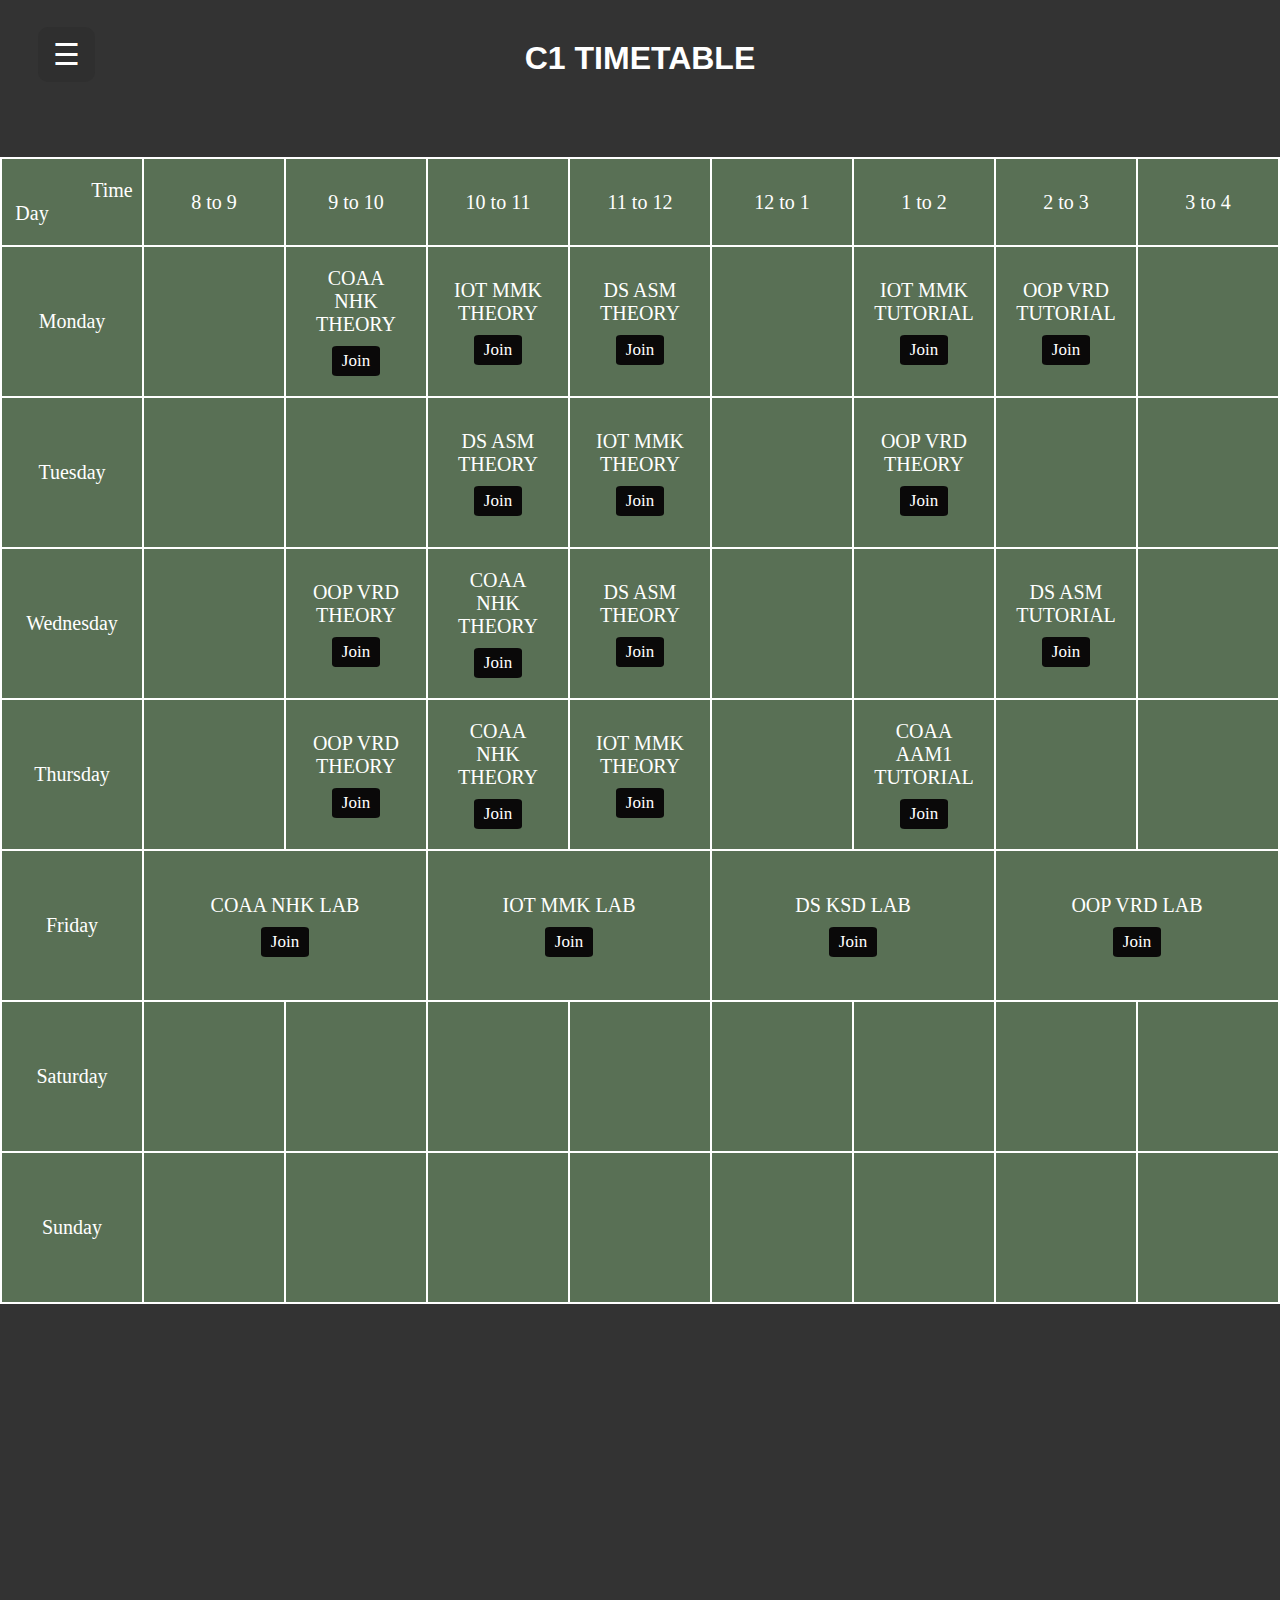
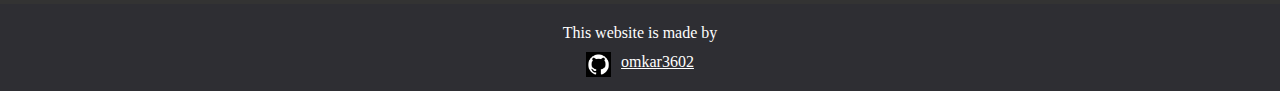
==== commit 6ec23fb2: "Add COAA TUT link" ====
--- a/index.html
+++ b/index.html
@@ -138,7 +138,7 @@
                     <td></td>
                     <td>
                         COAA AAM1 TUTORIAL
-                        <!-- <a href="" target="_blank">Join</a> -->
+                        <a href="https://meet.google.com/gic-dwcu-nzy" target="_blank">Join</a>
                     </td>
                     <td></td>
                     <td></td>
